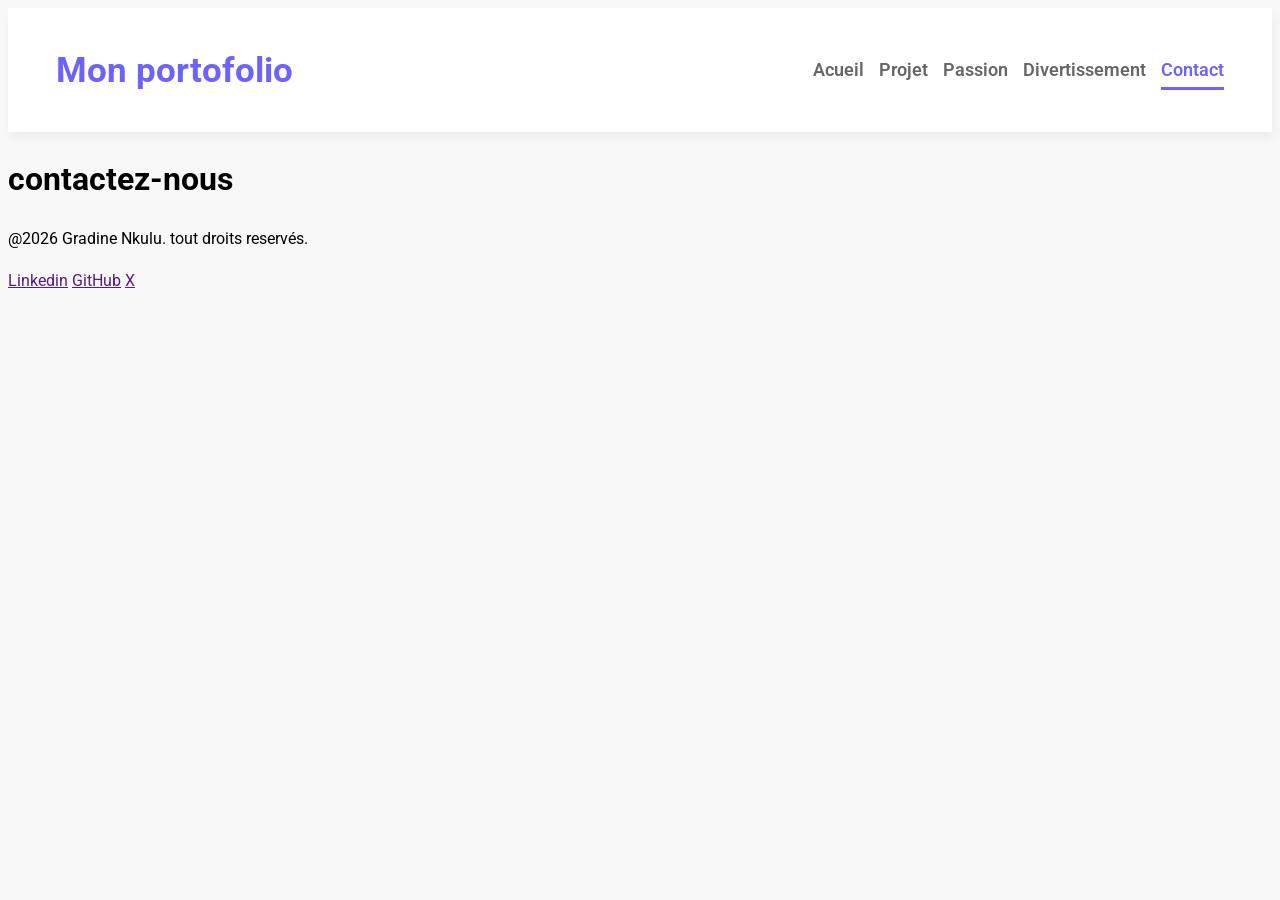
==== contact.html @ fca73344 "stylisation du menu des autres pages" ====
<!DOCTYPE html>
<html lang="en">
<head>
    <meta charset="UTF-8">
    <meta name="viewport" content="width=device-width, initial-scale=1.0">
    <title>Mon portofolio</title>
    <link rel="preconnect" href="https://fonts.googleapis.com">
<link rel="preconnect" href="https://fonts.gstatic.com" crossorigin>
<link href="https://fonts.googleapis.com/css2?family=Roboto:ital,wght@0,100..900;1,100..900&display=swap" rel="stylesheet">
    <link rel="stylesheet" href="css/style.css">
</head>
<body>
    <header>
        <div>
            <a href=""> Mon portofolio</a>
        </div>
        <nav>
            <ul>
                <li><a href="index.html">Acueil</a></li>
                <li><a href="projets.html">Projet</a></li>
                <li><a href="passions.html">Passion</a></li>
                <li><a href="divertissement.html">Divertissement</a></li>
                <li><a href="contact.html"class="active">Contact</a></li>
            </ul>
        </nav>
    </header>
    <main><h1>contactez-nous</h1></main>
    <footer>
        <p>@2026 Gradine Nkulu. tout droits reservés.</p>
        <p>
            <a href="">Linkedin</a>
            <a href="">GitHub</a>
            <a href="">X</a>
        </p>
    </footer>
</body>
</html>
---- css/style.css ----
:root {
    --voile-doux: #6C63FF;
    --voile-foce: #534EDD;
    --orange-vif: #FFA726;
    --gris-tres-fonce: #666;
    --gris-tres-clair: #F8F8F8;
    --gris-clair: #EEE;
}

* {
    border: 0;
    border: 0;
    padding: 0;
    box-sizing: border-box;
}

body {
    background-color: var(--gris-tres-clair);
    font-family: Roboto, sans-serif;
    line-height: 1.6;
}

header {
    background-color: white;
    box-shadow: 2px 6px 10px rgba(0, 0, 0, 0.05);
    position: sticky;
    top: 0;
    z-index: 100;
    display: flex;
    justify-content: space-between;
    align-items: center;
    padding: 2rem 3rem;
}

header div a {
    text-decoration: none;
    font-size: 2.2rem;
    font-weight: bold;
    color: var(--voile-doux);
}

ul li {
    list-style: none;
    margin-left: 15px;
}

ul {
    display: flex;
}

ul li a {
    text-decoration: none;
    color: var(--gris-tres-fonce);
    font-weight: 600;
    font-size: 1.1rem;
    position: relative;
    padding: 10px 0;
}

ul li a:hover {
    color: var(--voile-doux);
}

ul li a::after {
    content: '';
    position: absolute;
    left: 0;
    bottom: 0;
    height: 3px;
    width: 0%;
    background-color: var(--voile-doux);
    transition: width 0.3s ease;
}

ul li a:hover::after {
    width: 100%;
}

a.active {
    color: var(--voile-doux);
}

a.active::after {
    width: 100%;
}
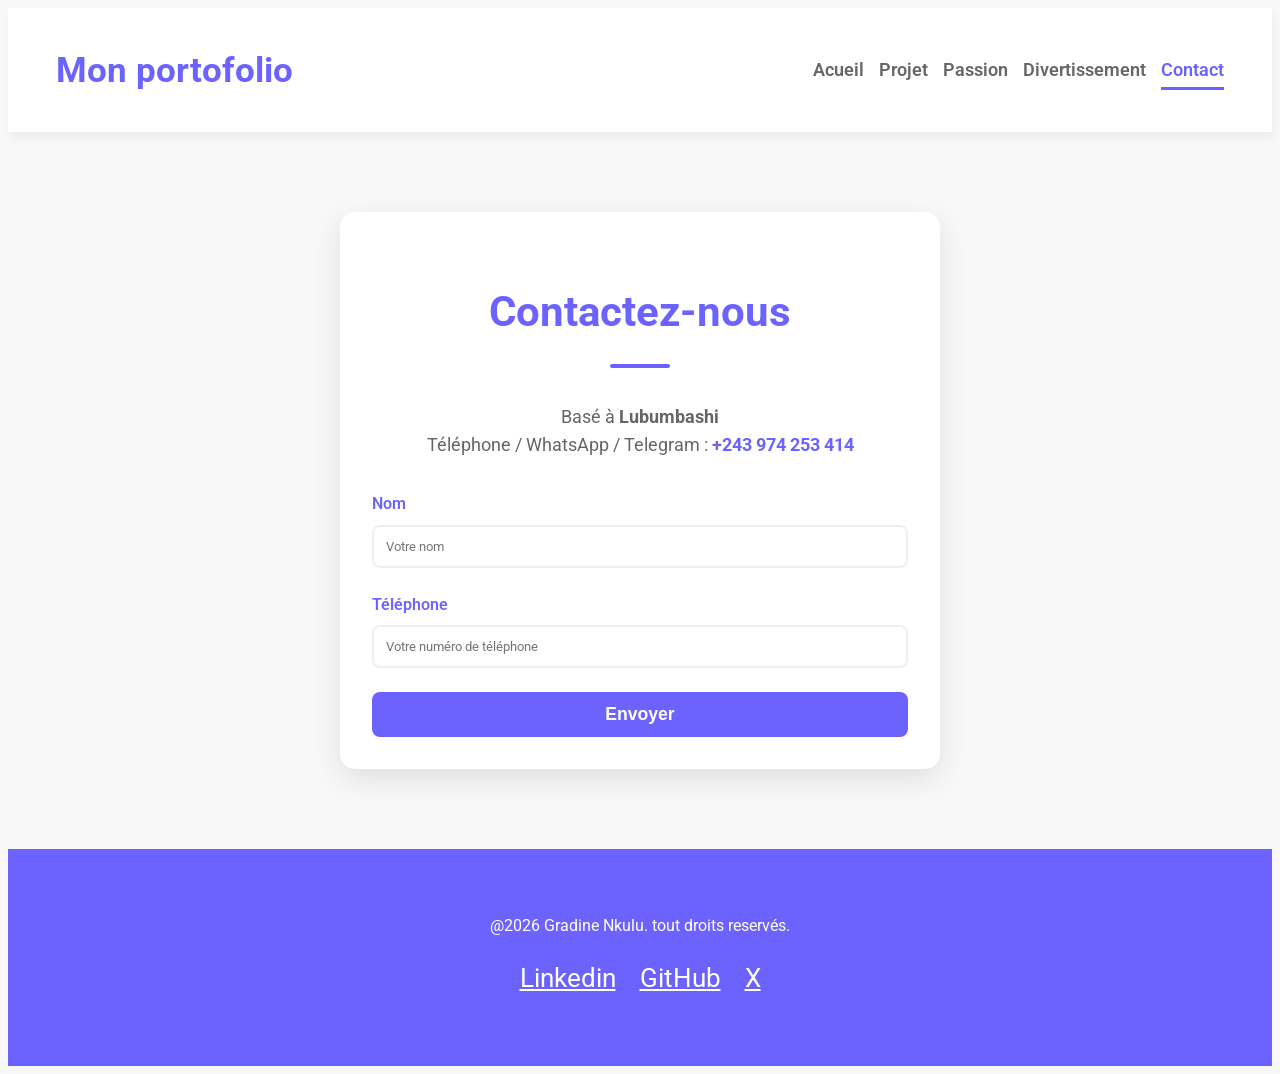
==== commit b0a21091: "création de la page projets et contact" ====
--- a/contact.html
+++ b/contact.html
@@ -24,7 +24,29 @@
             </ul>
         </nav>
     </header>
-    <main><h1>contactez-nous</h1></main>
+    <main class="contact-container">
+    <section>
+        <h2>Contactez-nous</h2>
+        <p class="contact-info">
+            Basé à <strong>Lubumbashi</strong><br>
+            Téléphone / WhatsApp / Telegram : 
+            <a href="tel:+243974253414">+243 974 253 414</a>
+        </p>
+
+        <form action="#" method="post" class="contact-form">
+            <div class="form-group">
+                <label for="nom">Nom</label>
+                <input type="text" id="nom" name="nom" placeholder="Votre nom" required>
+            </div>
+            <div class="form-group">
+                <label for="tel">Téléphone</label>
+                <input type="tel" id="tel" name="tel" placeholder="Votre numéro de téléphone" required>
+            </div>
+            <button type="submit" class="btn-submit">Envoyer</button>
+        </form>
+    </section>
+</main>
+
     <footer>
         <p>@2026 Gradine Nkulu. tout droits reservés.</p>
         <p>
--- a/css/style.css
+++ b/css/style.css
@@ -82,4 +82,307 @@
 
 a.active::after {
     width: 100%;
-}+}
+
+.hero {
+    display: flex;
+    justify-content: center;
+    align-items: center;
+    gap: 5rem;
+    text-align: center;
+    margin: 10rem 2rem;
+}
+
+.hero img {
+    width: 300px;
+    height: 300px;
+    object-fit: cover;
+    border-radius: 50%;
+    border: 8px solid var(--voile-doux);
+}
+
+.hero h1 {
+    color: var(--voile-doux);
+    font-size: 4rem;
+    font-weight: 700;
+    margin-bottom: 1.1rem;
+}
+
+.hero p {
+    color: var(--gris-fonce);
+    font-size: 1.3rem;
+    margin-bottom: 1.2rem
+    ;
+}
+.hero a {
+    text-decoration: none;
+    display: inline-block;
+    background-color: var(--voile-doux);
+    color: white;
+    padding: 15px 30px;
+    border-radius: 50px;
+    text-transform: uppercase;
+    letter-spacing: 1.1px;
+    font-weight: 600;
+    margin-top: 1rem;
+    transition: background-color 0.3s ease, transfom 0.2 ease;
+}
+
+.hero a:hover {
+    background-color: var(--voile-doux);
+    transform: translateY(-3px);
+}
+
+.apropos {
+    width: 800px;
+    margin: 6rem auto;
+    text-align: center;
+}
+
+section h2 {
+    color: var(--voile-doux);
+    font-size: 2.6rem;
+    font-weight: 700;
+    position: relative;
+    text-align: center;
+}
+
+section h2::after {
+    content: '';
+    display: block;
+    width: 60px;
+    height: 4px;
+    background-color: var(--voile-doux);
+    margin: 1.2rem auto;
+    border-radius: 2px;
+}
+
+.apropos p {
+    margin-bottom: 2rem;
+    color: var(--gris-fonce);
+    font-size: 1.2rem;
+}
+
+.competences table {
+    width: 80%;
+    margin: 0 auto;
+    border-collapse: collapse;
+    background-color: #fff;
+    box-shadow: 0 5px 15px rgba(0, 0, 0, 0.08);
+    border-radius: 10px;
+    overflow: hidden;
+}
+
+.competences table th, .competences table td{
+    padding: 15px;
+}
+
+.competences table thead{
+    background-color: var(--voile-doux);
+    color: #FFF ;
+    text-transform: uppercase;
+}
+
+.competences table tbody td {
+    /* ajoute une borbure de 1px en bas de chaque cellule */
+    border-bottom: 1px solid var(--gris-clair);
+}
+
+.competences table tbody tr:nth-child(even) {
+    background-color: #fdfdfd;
+}
+
+.competences table tbody tr {
+    transition: background-color 0.3s ease;
+}
+
+.competences table tbody tr:hover {
+    background-color: #f0f0f0;
+}
+
+.competences table thead th {
+    text-align: left;
+}
+
+footer {
+    margin-top: 3rem;
+    background-color: var(--voile-doux);
+    padding: 3rem 0;
+    text-align: center;
+}
+
+footer p {
+    color: white;
+    margin-bottom: 1.2rem;
+}
+
+footer a {
+    display: inline-block;
+    font-size: 1.6rem;
+    color: white;
+    margin: 0 10px;
+    transition: color 0.3s ease, transform 0.2s ease;
+}
+
+footer a:hover {
+    color: var(--orange-vif);
+    transform: translateY(-3px);
+}
+
+/* Styles pour la page Contact */
+.contact-container {
+    max-width: 600px;
+    margin: 5rem auto;
+    padding: 2rem;
+    background-color: white;
+    border-radius: 15px;
+    box-shadow: 0 10px 30px rgba(0, 0, 0, 0.1);
+}
+
+.contact-info {
+    text-align: center;
+    margin-bottom: 2rem;
+    font-size: 1.1rem;
+    color: var(--gris-tres-fonce);
+}
+
+.contact-info a {
+    color: var(--voile-doux);
+    text-decoration: none;
+    font-weight: bold;
+}
+
+.contact-form {
+    display: flex;
+    flex-direction: column;
+    gap: 1.5rem;
+}
+
+.form-group {
+    display: flex;
+    flex-direction: column;
+    gap: 0.5rem;
+}
+
+.form-group label {
+    font-weight: 600;
+    color: var(--voile-doux);
+}
+
+.form-group input {
+    padding: 12px;
+    border: 2px solid var(--gris-clair);
+    border-radius: 8px;
+    font-family: inherit;
+    transition: border-color 0.3s ease;
+}
+
+.form-group input:focus {
+    outline: none;
+    border-color: var(--voile-doux);
+}
+
+.btn-submit {
+    background-color: var(--voile-doux);
+    color: white;
+    padding: 12px;
+    border: none;
+    border-radius: 8px;
+    font-size: 1.1rem;
+    font-weight: 600;
+    cursor: pointer;
+    transition: background-color 0.3s ease;
+}
+
+.btn-submit:hover {
+    background-color: var(--voile-foce);
+}
+
+/* Container de la section */
+.projets-container {
+    padding: 4rem 2rem;
+    max-width: 1200px;
+    margin: 0 auto;
+}
+
+.projets-container h1 {
+    text-align: center;
+    color: var(--voile-doux);
+    margin-bottom: 3rem;
+    font-size: 2.5rem;
+}
+
+/* Grille Responsive (3 colonnes) */
+.projets-grid {
+    display: grid;
+    grid-template-columns: repeat(auto-fit, minmax(300px, 1fr));
+    gap: 2rem;
+}
+
+/* Style de la Carte */
+.projet-card {
+    background: white;
+    border-radius: 12px;
+    overflow: hidden;
+    box-shadow: 0 4px 15px rgba(0,0,0,0.1);
+    transition: transform 0.3s ease;
+}
+
+.projet-card:hover {
+    transform: translateY(-10px);
+}
+
+.projet-card img {
+    width: 100%;
+    height: 200px;
+    object-fit: cover;
+}
+
+.projet-content {
+    padding: 1.5rem;
+}
+
+.projet-content h3 {
+    color: var(--voile-doux);
+    margin-bottom: 0.8rem;
+}
+
+.projet-content p {
+    font-size: 0.95rem;
+    color: var(--gris-tres-fonce);
+    margin-bottom: 1rem;
+}
+
+/* Tags de langages */
+.tags {
+    margin-bottom: 1.5rem;
+}
+
+.tags span {
+    font-size: 0.8rem;
+    background: var(--gris-clair);
+    padding: 4px 10px;
+    border-radius: 4px;
+    margin-right: 5px;
+    color: var(--voile-foce);
+    font-weight: bold;
+}
+
+/* Liens Code/Démo */
+.links {
+    display: flex;
+    justify-content: space-between;
+    border-top: 1px solid var(--gris-clair);
+    padding-top: 1rem;
+}
+
+.links a {
+    text-decoration: none;
+    color: var(--voile-doux);
+    font-weight: bold;
+    font-size: 0.9rem;
+}
+
+.links a:hover {
+    text-decoration: underline;
+}
